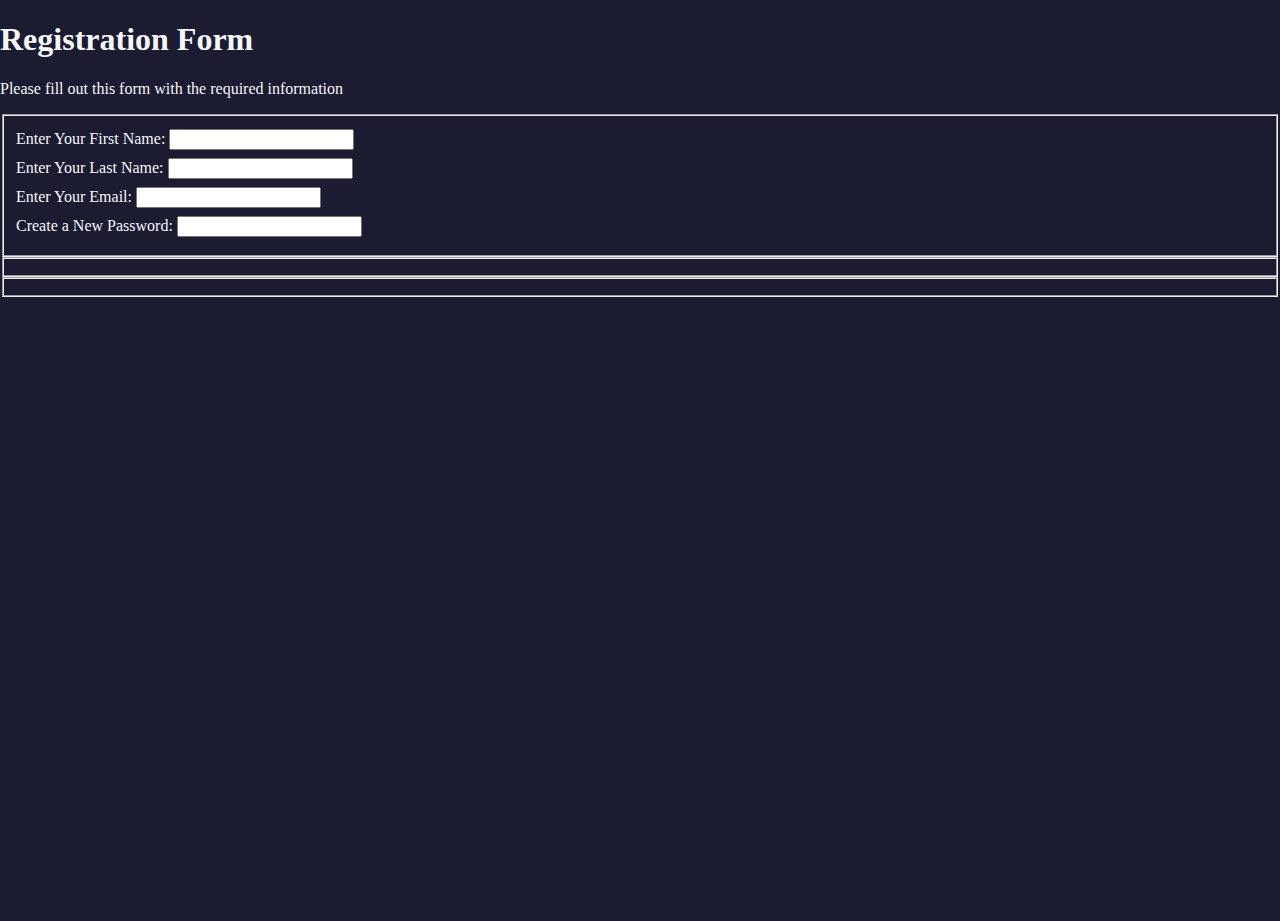
==== freecodecamp/RegistrationForm/index.html @ 587e0421 "freecodecamp" ====
<!DOCTYPE html>
<html lang="en">
  <head>
    <meta charset="UTF-8">
    <title>Registration Form</title>
    <link rel="stylesheet" href="styles.css" />
  </head>
  <body>
    <h1>Registration Form</h1>
    <p>Please fill out this form with the required information</p>
    <form method="post" action='https://register-demo.freecodecamp.org'>
        <fieldset>
            <label for="first-name">Enter Your First Name: <input id="first-name"></label>
            <label for="last-name">Enter Your Last Name: <input id="last-name"></label>
            <label for="email">Enter Your Email: <input id="email"></label>
            <label for="new-password">Create a New Password: <input id="new-password"></label>
          </fieldset>
      <fieldset></fieldset>
      <fieldset></fieldset>
    </form>
  </body>
</html>
---- freecodecamp/RegistrationForm/styles.css ----
body{
    width: 100%;
    height: 100vh;
    margin: 0;
    background-color: #1b1b32;
    color: #f5f6f7;
}

label{
    display: block;
    margin: 0.5rem 0;
}
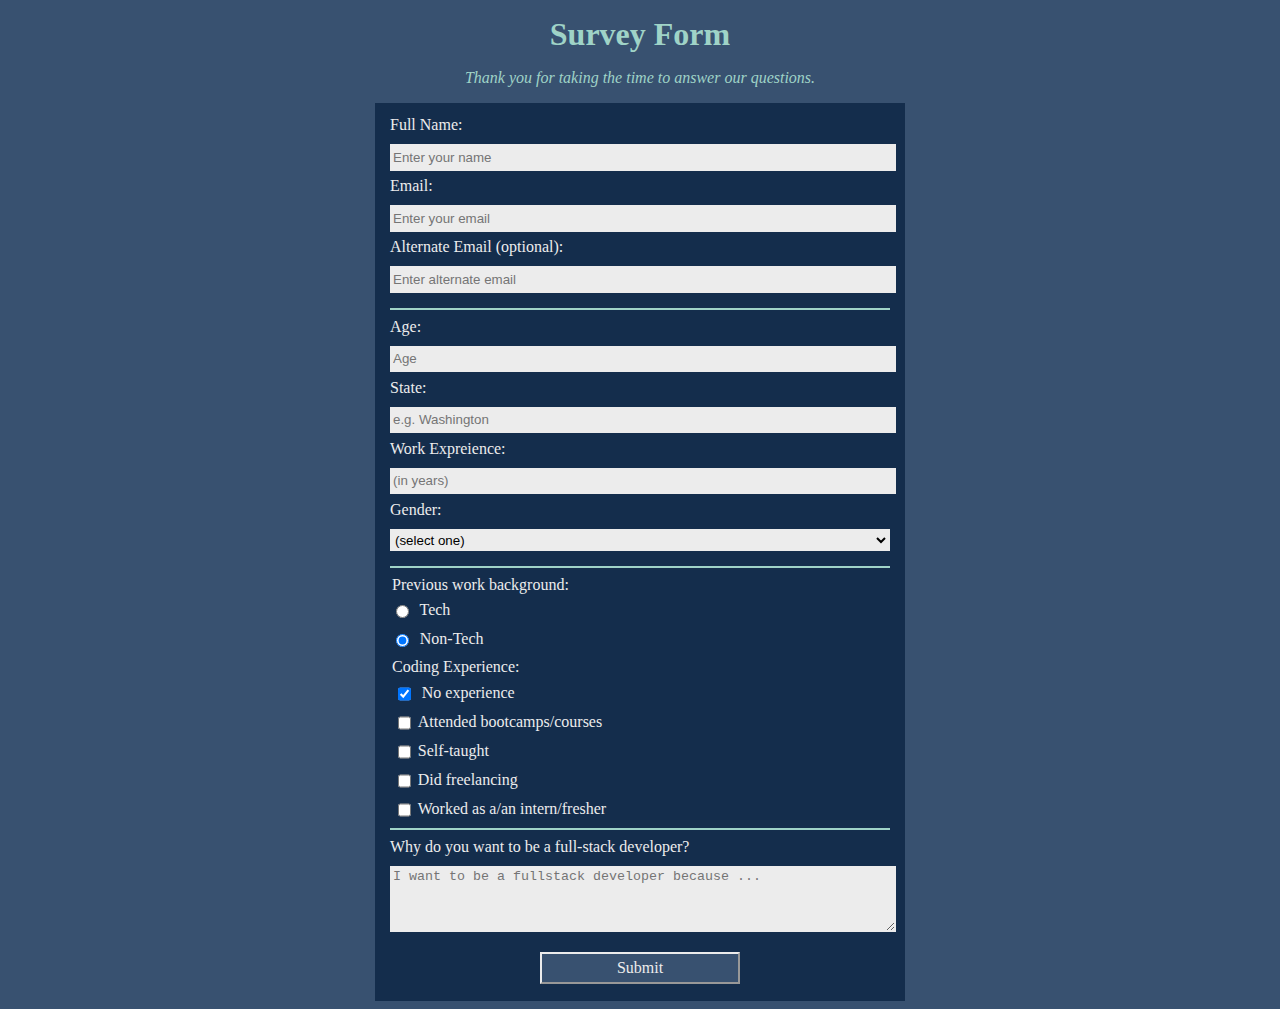
==== commit ef1c28bf: "freecodecamp" ====
--- a/freecodecamp/RegistrationForm/index.html
+++ b/freecodecamp/RegistrationForm/index.html
@@ -1,22 +1,46 @@
 <!DOCTYPE html>
 <html lang="en">
-  <head>
-    <meta charset="UTF-8">
-    <title>Registration Form</title>
-    <link rel="stylesheet" href="styles.css" />
-  </head>
+<head>
+  <meta charset="UTF-8"/>
+  <meta name="viewport" content="width= device width, initial-scale=1.0"/>
+  <title>Survey Form</title>
+  <link rel="stylesheet" href="styles.css">
   <body>
-    <h1>Registration Form</h1>
-    <p>Please fill out this form with the required information</p>
-    <form method="post" action='https://register-demo.freecodecamp.org'>
-        <fieldset>
-            <label for="first-name">Enter Your First Name: <input id="first-name"></label>
-            <label for="last-name">Enter Your Last Name: <input id="last-name"></label>
-            <label for="email">Enter Your Email: <input id="email"></label>
-            <label for="new-password">Create a New Password: <input id="new-password"></label>
-          </fieldset>
-      <fieldset></fieldset>
-      <fieldset></fieldset>
+    <h1 id=title><strong>Survey Form</strong></h1>
+    <p id=description><em>Thank you for taking the time to answer our questions.</em></p>
+    <div>
+    <form id="survey-form">
+      <label for="name">Full Name: <input id="name" name="full-name" type="text" placeholder="Enter your name" required/></label>
+      <label for="email">Email: <input id="email" name="email" type="email" placeholder="Enter your email" required/></label>     
+      <label id="email-label">Alternate Email (optional): <input id="email-label" name="alt-email" type="email" placeholder= "Enter alternate email" /></label>
+      <hr></hr>
+      <label>Age: <input id="number" type="number" min="13" max="100" placeholder="Age" required/></label>
+      <label id="name-label">State: <input id="name-label" name="state" type="text" placeholder="e.g. Washington" required/></label>
+      <label id="number-label">Work Expreience: <input id="number-label" name="work-exp" type="number" min="0" placeholder= "(in years)"/></label></label>
+      <label>Gender: 
+        <select id="dropdown" name="gender" required>
+          <option>(select one)</option>
+          <option>Male</option>
+          <option>Female</option>
+          <option>Others</option>
+          <option>Prefer not to say<option>
+        </select>
+      </label>
+      <hr></hr>
+      <legend>Previous work background:</legend>
+        <label><input type="radio" name="work-bg" value="yes" class="inline"> Tech</label>
+        <label><input type="radio" name="work-bg" value="no" class="inline" checked> Non-Tech</label>
+      <legend>Coding Experience:
+        <label><input type="checkbox" value="0" class="inline" checked> No experience</label>
+        <label><input type="checkbox" value="1a" class="inline">Attended bootcamps/courses</label>
+        <label><input type="checkbox" value="1b" class="inline">Self-taught</label>
+        <label><input type="checkbox" value="2" class="inline">Did freelancing</label>
+        <label><input type="checkbox" value="3" class="inline">Worked as a/an intern/fresher</label>
+      </legend>
+      <hr></hr>
+      <label>Why do you want to be a full-stack developer?<textarea placeholder="I want to be a fullstack developer because ..." rows="4"></textarea></label>
+      <button id="submit" type="submit">Submit</button>
+      </div>
     </form>
   </body>
 </html>--- a/freecodecamp/RegistrationForm/styles.css
+++ b/freecodecamp/RegistrationForm/styles.css
@@ -1,12 +1,59 @@
-body{
+body {
+    background-color: #385170;
+    Font-family: Georgia;
+  }
+  
+  div {
+    background-color: #142d4c;
+    width: 80%;
+    max-width: 500px;
+    margin: auto;
+    padding: 7px 15px 1px 15px;
+    color: #ececec;
+  }
+  
+  h1, p {
+    text-align: center;
+    margin: 1rem auto;
+    color: #9fd3c7
+  }
+  
+  label {
+    display: block;
+    margin: 0.4rem 0;
+  }
+  
+  input, textarea, select {
+    min-height: 1.7em;
     width: 100%;
-    height: 100vh;
-    margin: 0;
-    background-color: #1b1b32;
-    color: #f5f6f7;
-}
-
-label{
-    display: block;
-    margin: 0.5rem 0;
-}+    margin: 10px 0 0 0;
+    background-color: #ececec;
+    border: 1px solid #ececec;
+  }
+  
+  hr {
+    border: 1.5px double #9fd3c7;
+    margin-top: 0.9rem
+  }
+  
+  hr:last-of-type {
+    margin-top: 5px
+  }
+  
+  .inline {
+    width: unset;
+    margin: 0 0.4rem;
+    vertical-align: middle
+  }
+  
+  button {
+    margin: 1rem auto;
+    font-family: Georgia;
+    background-color: #385170;
+    border-color: #ececec;
+    color: #ececec;
+    width: 40%;
+    height: 2rem;
+    font-size: 16px;
+    display: block
+  }